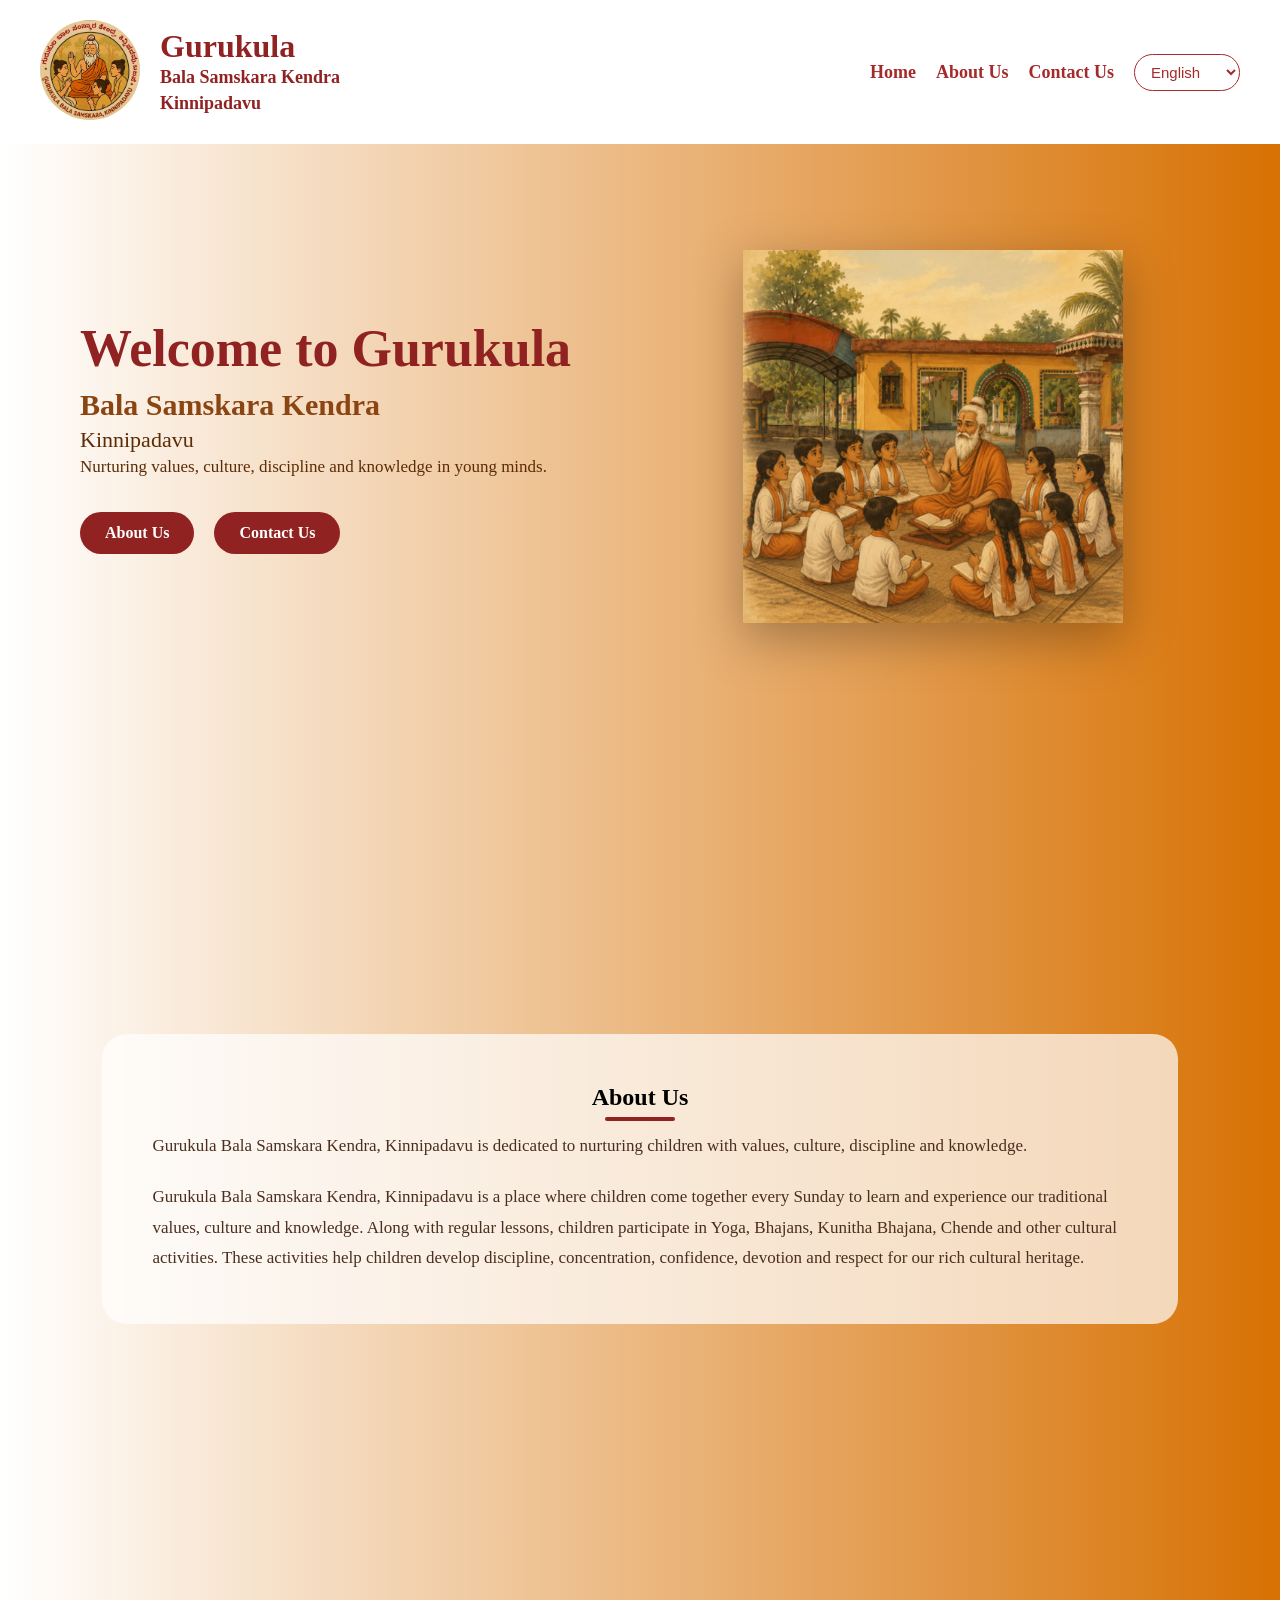
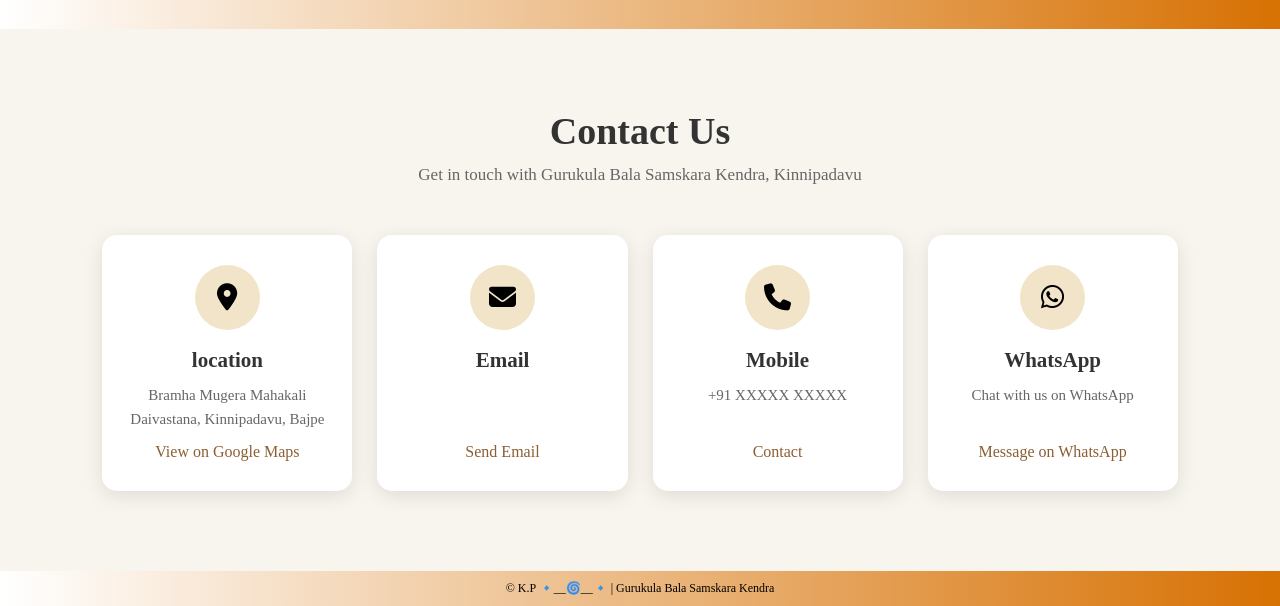
==== index.html @ be7a6937 "Footer and nav bar /mobile Responsive" ====
<!DOCTYPE html>
<html lang="en">
<head>
    <meta charset="UTF-8">
    <meta name="viewport" content="width=device-width, initial-scale=1.0">
    <title>Gurukula Kendra Kinnipadavu</title>
    <link rel="stylesheet"
    href="https://cdnjs.cloudflare.com/ajax/libs/font-awesome/6.5.2/css/all.min.css">
    <link rel="stylesheet" href="style.css">
    <link rel="stylesheet" href="https://unpkg.com/aos@2.3.1/dist/aos.css">
</head>
<body>
    <nav>
       <div class="nav-container">
          <div class="logo">
            <img src="guru.jpeg" alt="" data-aos="zoom-in-right" data-aos-duration="2500">
          </div>

          <div class="title">
            <h1 data-key="title" data-aos="fade-up" data-aos-duration="1000" data-aos-delay="100">Gurukula</h1>
            <h3 data-key="subtitle" data-aos="fade-up" data-aos-duration="1000" data-aos-delay="200">Bala Samskara Kendra <br> Kinnipadavu</h3>
          </div>
          

          <div class="links">
            <div class="link" data-aos="fade-up" data-aos-duration="1000" data-aos-delay="100"><a href="#home" data-key="home">Home</a></div>
            <div class="link" data-aos="fade-up" data-aos-duration="1000" data-aos-delay="200"><a href="#about" data-key="about">About Us</a></div>
            <div class="link" data-aos="fade-up" data-aos-duration="1000" data-aos-delay="300"><a href="#contact" data-key="contact">Contact Us</a></div>
          </div>

          <div class="langauge">
            <select id="langselect">
                <option value="en">English</option>
                <option value="kn">ಕನ್ನಡ</option>

            </select>
          </div>
       </div>
    </nav>

    <section id="home" >
        <div class="home-content" class="home-content" data-aos="fade-right" data-aos-duration="1200">
            <h1 data-key="welcome">Welcome to Gurukula</h1>
            <h2 data-key="bala">Bala Samskara Kendra</h2>
            <p data-key="location">
                Kinnipadavu
            </p>

            <p class="description" data-key="description">
                Nurturing values, culture, discipline and knowledge
                in young minds.
            </p>

            <div class="home-buttons">
                <a href="#about" data-key="aboutbtn" >About Us</a>
                <a href="#contact" data-key="contactbtn">Contact Us</a>
            </div>
        </div>


        <div class="image">
            <img src="gurukul.png" alt="">
        </div>
    </section>

    <section id="about">

        <div class="about-container">
            <div class="about-content">

                   <h2 data-key="aboutus" data-aos="fade-up" data-aos-duration="1000" data-aos-delay="300" >About Us</h2>
<p data-key="aboutdesc" data-aos="fade-right" data-aos-duration="1200">

                <p data-key="aboutdesc2" data-aos="fade-right" data-aos-duration="1300"></p> </div>
           
        </div>
    </section>


    <section id="contact" >
        <div class="contact-container">

            <div class="contact-heading">
                <h2 data-key="cont2"  data-aos="fade-right" data-aos-duration="1200">Contact Us</h2>
              <p data-key="touch" data-aos="zoom-in-right" data-aos-duration="2500">Get in touch with Gurukula Bala Samskara Kendra, Kinnipadavu.</p>
            </div>

         <div class="contact-cards">

            <div class="contact-card"  data-aos="fade-left" data-aos-duration="1000" data-aos-delay="100">
                <div class="contact-icon" >
                    <i class="fas fa-location-dot"></i>
                </div>

                <h3 data-key="loc">location</h3>
                <p data-key="locdetail">Bramha Mugera Mahakali Daivastana, Kinnipadavu, Bajpe</p>
                <a href="https://maps.app.goo.gl/C1Uyf8kg54265EV17"
                   target="_blank" data-key="linkname1">
                    View on Google Maps
                </a>
            </div>


            <div class="contact-card" data-aos="fade-left" data-aos-duration="1000" data-aos-delay="200">
                <div class="contact-icon">
                     <i class="fas fa-envelope"></i>
                </div>
                <h3 data-key="ema">Email</h3>
                <p> </p>
                <a href="mailto:your-email@gmail.com" data-key="linkname2">
                    Send Email
                </a>
            </div>

            <div class="contact-card" data-aos="fade-left" data-aos-duration="1000" data-aos-delay="300">
            <div class="contact-icon">
                    <i class="fas fa-phone"></i>
                </div>
                <h3 data-key="phone">Mobile</h3>
                <p>+91 XXXXX XXXXX</p>
                <a href="tel:+91XXXXXXXXXX" data-key="cont3">
                    Contact
                </a>
            </div>


            <div class="contact-card" data-aos="fade-left" data-aos-duration="1000" data-aos-delay="400">
                <div class="contact-icon">
                    <i class="fab fa-whatsapp"></i>
                </div>
                <h3 data-key="whats">WhatsApp</h3>
                <p data-key="whatdesc">Chat with us on WhatsApp</p>
                <a href="https://wa.me/91XXXXXXXXXX" target="_blank" data-key="msgwa">
                    Message on WhatsApp
                </a>
            </div>
        </div>

    </section>

    <footer> &copy; K.P 🔹__🌀__🔹 | Gurukula Bala Samskara Kendra</footer>

<script src="https://unpkg.com/aos@2.3.1/dist/aos.js"></script>

<script>
    AOS.init();


    const translations={
        en: {
            title: "Gurukula",

            subtitle: `Bala Samskara Kendra <br> Kinnipadavu`,

            home: "Home",

            about: "About Us",
             
            contact: "Contact Us",

            welcome: "Welcome to Gurukula",

           bala: "Bala Samskara Kendra",

           location: "Kinnipadavu",

           description:
              "Nurturing values, culture, discipline and knowledge in young minds.",

           aboutbtn: "About Us",

           contactbtn: "Contact Us",

           aboutus: "About Us",

           aboutdesc: `Gurukula Bala Samskara Kendra, Kinnipadavu is dedicated to nurturing children with values, culture, discipline and knowledge.`,

           aboutdesc2: `Gurukula Bala Samskara Kendra, Kinnipadavu is a place where children come together every Sunday to learn and experience our traditional values, culture and knowledge. Along with regular lessons, children participate in Yoga, Bhajans, Kunitha Bhajana, Chende and other cultural activities. These activities help children develop discipline, concentration, confidence, devotion and respect for our rich cultural heritage.`,

           cont2:"Contact Us ",

           touch:`Get in touch with Gurukula Bala Samskara Kendra, Kinnipadavu`,

           location:"Kinnipadavu",

           locdetail:`Bramha Mugera Mahakali Daivastana, Kinnipadavu, Bajpe`,

           linkname1:"View on Google Maps",

           ema:"Email",

           linkname2:" Send Email",

           phone:"Mobile",


           cont3: "Contact",


           whats:"WhatsApp",

           whatdesc:"Chat with us on WhatsApp",

           msgwa:" Message on WhatsApp"

    },

    kn:{

        title: "ಗುರುಕುಲ",

        subtitle: `ಬಾಲ ಸಂಸ್ಕಾರ ಕೇಂದ್ರ <br> ಕಿನ್ನಿಪದವು ಬಜ್ಪೆ`,

        home: "ಮುಖಪುಟ",

        about: "ನಮ್ಮ ಬಗ್ಗೆ",

        contact: "ಸಂಪರ್ಕಿಸಿ ",

        welcome: "ಗುರುಕುಲಕ್ಕೆ ಸ್ವಾಗತ",

        bala: "ಬಾಲ ಸಂಸ್ಕಾರ ಕೇಂದ್ರ",

        location: "ಕಿನ್ನಿಪದವು, ಬಜ್ಪೆ ",

        description:
            "ಮಕ್ಕಳಲ್ಲಿ ಮೌಲ್ಯಗಳು, ಸಂಸ್ಕೃತಿ, ಶಿಸ್ತು ಮತ್ತು ಜ್ಞಾನವನ್ನು ಬೆಳೆಸುವ.",

        aboutbtn: "ನಮ್ಮ ಬಗ್ಗೆ",

        contactbtn: "ಸಂಪರ್ಕ",

        aboutus:"ನಮ್ಮ ಬಗ್ಗೆ",

        aboutdesc:`ಗುರುಕುಲ ಬಾಲ ಸಂಸ್ಕಾರ ಕೇಂದ್ರ, ಕಿನ್ನಿಪದವು ಮಕ್ಕಳಲ್ಲಿ ಮೌಲ್ಯಗಳು, ಸಂಸ್ಕೃತಿ, ಶಿಸ್ತು ಮತ್ತು ಜ್ಞಾನವನ್ನು ಬೆಳೆಸಲು ಸಮರ್ಪಿತವಾಗಿದೆ.`,
       
        aboutdesc2: `ಗುರುಕುಲ ಬಾಲ ಸಂಸ್ಕಾರ ಕೇಂದ್ರ, ಕಿನ್ನಿಪದವು ಇಲ್ಲಿ ಮಕ್ಕಳಿಗೆ ಪ್ರತಿ ಭಾನುವಾರ ನಮ್ಮ ಸಾಂಪ್ರದಾಯಿಕ ಮೌಲ್ಯಗಳು, ಸಂಸ್ಕೃತಿ ಮತ್ತು ಜ್ಞಾನವನ್ನು ಕಲಿಸಲಾಗುತ್ತದೆ. ಧಾರ್ಮಿಕ ಪಾಠಗಳ ಜೊತೆಗೆ, ಮಕ್ಕಳು ಯೋಗ, ಭಜನೆ, ಕುಣಿತ ಭಜನೆ, ಚೆಂಡೆ ಹಾಗೂ ಇತರ ಸಾಂಸ್ಕೃತಿಕ ಚಟುವಟಿಕೆಗಳಲ್ಲಿ ಭಾಗವಹಿಸುತ್ತಾರೆ. ಈ ಚಟುವಟಿಕೆಗಳು ಮಕ್ಕಳಲ್ಲಿ ಶಿಸ್ತು, ಏಕಾಗ್ರತೆ, ಆತ್ಮವಿಶ್ವಾಸ, ಭಕ್ತಿ ಮತ್ತು ನಮ್ಮ ಶ್ರೀಮಂತ ಹಿಂದು ಸಂಸ್ಕಾರದ ಬಗ್ಗೆ ಗೌರವವನ್ನು ಬೆಳೆಸಲು ಸಹಾಯ ಮಾಡುತ್ತವೆ.`,
        
        cont2:" ನಮ್ಮನ್ನು ಸಂಪರ್ಕಿಸಿ",

        touch:`ಗುರುಕುಲ ಬಾಲ ಸಂಸ್ಕಾರ ಕೇಂದ್ರ, ಕಿನ್ನಿಪದವಿನ ಸಂಪರ್ಕದಲ್ಲಿರಿ.`,

        loc:"ವಿಳಾಸ",

        locdetail: `ಬ್ರಹ್ಮ ಮುಗೇರ ಮಹಾಕಾಳಿ ದೈವಸ್ಥಾನ, ಕಿನ್ನಿಪದವು, ಬಜ್ಪೆ 574142`,

        linkname1: "ಗೂಗಲ್ ಮ್ಯಾಪ್‌‍ನಲ್ಲಿ ವೀಕ್ಷಿಸಿ",


        ema:"ಮಿಂಚಂಚೆ ",

        linkname2:"ಮಿಂಚಂಚೆ ಕಳಿಸಿ ",

        phone:"ಮೊಬೈಲ್ ",


        cont3: "ಸಂಪರ್ಕಿಸಿ ",


        whats:"ವಾಟ್ಸಾಪ್",

        whatdesc:`ವಾಟ್ಸಾಪ್‌ನಲ್ಲಿ ನಮ್ಮೊಂದಿಗೆ ಚಾಟ್ ಮಾಡಿ`,

        msgwa:`ವಾಟ್ಸಾಪ್‌ನಲ್ಲಿ ಸಂದೇಶ ಕಳುಹಿಸಿ`


    }
   
   };  

   const langselect = document.getElementById("langselect");

function changeLanguage(langauge){
    document.querySelectorAll("[data-key]").forEach(function(element){
        const key= element.getAttribute("data-key");


        if (translations[langauge][key]){
            element.innerHTML=translations[langauge][key];
        }
    });

    localStorage.setItem("selectedLangauge",langauge);
}

langselect.addEventListener("change",function(){
    changeLanguage(this.value);
});

const savedLanguage=localStorage.getItem("selectedLangauge");


if (savedLanguage){
    langselect.value=savedLanguage;
    changeLanguage(savedLanguage);

} else{
    langselect.value="en";
    changeLanguage("en");
}

</script>
</body>
</html>
---- style.css ----
*{
    margin: 0;
    padding: 0;
    box-sizing: border-box;
}

nav{
    background:white;
    padding: 20px 40px;
}

body{
    width: 100%;
    min-height: 100vh;
    overflow-x: hidden;
    overflow-y: auto;
    background: linear-gradient(to right, rgb(255,255,255), rgb(215, 113, 3));
}

.nav-container{
    display: flex;
    align-items: center;
}

.logo img{
    width: 100px;
    height: 100px;
    border-radius: 50%;
    object-fit: cover;
}

.title{
    margin-left: 20px;
}

.title h1{
    font-size: 32px;
    color: rgb(145, 34, 34);
}
.title h3{
    font-size: 18px;
    line-height: 1.4;
    color: rgb(145, 34, 34);
}
.links {
    margin-left: auto;
    font-size: 18px;
    font-weight: 600;
    cursor: pointer;
    display: flex;
    gap: 20px;

}

.links .link a{
    text-decoration: none;
    color: brown;
}

#home {
    min-height: 65vh;
    display: flex;
    align-items: center;
    justify-content: space-between;
    padding: 40px 80px;
    gap: 50px;
}
.home-content{
    flex: 1;
    max-width: 600px;
}

.home-content h1{
    font-size: 52px;
    color: rgb(145,34,34);
    margin-bottom: 10px;
}

.home-content h2{
    font-size: 30px;
    color: #8b4513;
    margin-bottom: 5px;
}

.home-content .description{
    font-size: 17px;
    line-height: 1.7;
}

.home-content p{
    font-size: 22px;
    color:#5c2c06;
}
.image{
    flex:1;
    display: flex;
    justify-content: center;
    align-items: center;
}

.image img {
    width: 380px;
    height: 380px;
    object-fit: contain;
    filter: drop-shadow(0 15px 25px rgba(0, 0, 0, 0.3));
}

.home-buttons{
    display: flex;
    gap: 20px;
    margin-top: 30px;
}

.home-buttons a{
    text-decoration: none;
    padding: 12px 25px;
    border-radius: 25px;
    background-color: rgb(145,34,34);
    color: white;
    font-weight: 600;
    transition: 0.3s;
}

.home-buttons a:hover{
    transform: translateY(-3px);
    background: #8b4513;
}

.langauge{
    margin-left: 20px;
}

.langauge select{
    padding: 8px 12px;
    border: 1px solid brown;
    border-radius: 20px;
    background: white;
    color: brown;
    font-size: 15px;
    font-weight: 500;
    cursor: pointer;
    outline: none;
}

.langauge select:hover{
    border-color: rgb(145,34,34);
}

#about{
    min-height: 100vh;
    padding: 80px 8%;
    display: flex;
    align-items: center;
}


.about-container{
    width: 100%;
    max-width: 1200px;
    margin: auto;
    display: flex;
    align-items: center;
    justify-content: space-between;
    gap: 70px;
    background: rgba(255,255,255,0.7);
    padding: 50px;
    border-radius: 25px;
    box-shadow: 0 10px 30px rgbs(0,0,0,0.12);
}


.about-content{
    flex:1;
}


.about-content h2 {
    position: relative;
    text-align: center;
}

.about-content h2::after {
    content: "";

    position: absolute;

    left: 50%;
    bottom: -10px;

    width: 70px;
    height: 4px;

    background: rgb(145, 34, 34);
    border-radius: 5px;

    transform: translateX(-50%);
}
.about-content p{
    font-size: 17px;
    line-height: 1.8;
    color: #4b2e1f;
    margin-top: 20px;
}

#contact{
    padding: 80px 8%;
    background: #f8f5ef;

}



.contact-heading{
    text-align: center;
    margin-bottom: 50px;
}

.contact-heading h2{
    font-size: 38px;
    margin-bottom: 12px;
    color: #333;

}

.contact-heading p{
    font-size: 17px;
    color: #666;
}

.contact-cards {
    display: grid;
    grid-template-columns: repeat(4, 1fr);
    gap: 25px;
    max-width: 1200px;
    margin: auto;
}

.contact-card {
    padding: 30px 20px;
    background: white;
    border-radius: 15px;
    text-align: center;
    box-shadow: 0 5px 20px rgba(0,0,0,0.1);
    transition: 0.3s ease;
}

.contact-card:hover{
    transform: translateY(-8px);
    box-shadow: 0 10px 25px rgba(0,0,0,0.15);

}

.contact-icon{
    width: 65px;
    height: 65px;
    margin: 0 auto 18px;
    border-radius: 50%;
    display: flex;
    justify-content: center;
    align-items: center;
    background-color: #f1e4c8;
    font-size: 27px;
}


.contact-card h3{
    font-size: 21px;
    margin-bottom: 10px;
    color: #333;
}

.contact-card p{
    font-size: 15px;
    color: #666;
    line-height: 1.6;
    min-height: 48px;
}

.contact-card a{
    text-decoration: none;
    display: inline-block;
    margin-top: 12px;
    color: #8b5e34;
    font-weight: 600px;
}

.contact-card a:hover{
    text-decoration: underline;
}

/* =========================
   MOBILE RESPONSIVE
   ========================= */

@media (max-width: 768px) {

    /* Navbar */
    nav {
        padding: 15px 20px;
    }

    .nav-container {
        flex-wrap: wrap;
        justify-content: center;
        gap: 15px;
    }

    .logo img {
        width: 70px;
        height: 70px;
    }

    .title {
        margin-left: 10px;
    }

    .title h1 {
        font-size: 25px;
    }

    .title h3 {
        font-size: 14px;
    }

    /* Navigation links */
    .links {
        order: 3;
        width: 100%;
        justify-content: center;
        margin-left: 0;
        gap: 15px;
        font-size: 15px;
    }

    /* Language */
    .langauge {
        margin-left: 0;
    }

    .langauge select {
        padding: 6px 10px;
        font-size: 13px;
    }


    /* =========================
       HOME
       ========================= */

    #home {
        min-height: auto;
        flex-direction: column;
        padding: 50px 20px;
        gap: 30px;
        text-align: center;
    }

    .home-content {
        max-width: 100%;
    }

    .home-content h1 {
        font-size: 38px;
        line-height: 1.2;
    }

    .home-content h2 {
        font-size: 24px;
    }

    .home-content p {
        font-size: 18px;
    }

    .home-content .description {
        font-size: 16px;
        line-height: 1.6;
    }

    /* Home buttons */
    .home-buttons {
        justify-content: center;
        flex-wrap: wrap;
        gap: 12px;
        margin-top: 25px;
    }

    .home-buttons a {
        padding: 10px 20px;
        font-size: 14px;
    }

    /* Home image */
    .image {
        width: 100%;
    }

    .image img {
        width: 280px;
        height: 280px;
    }


    /* =========================
       ABOUT
       ========================= */

    #about {
        min-height: auto;
        padding: 50px 20px;
    }

    .about-container {
        padding: 30px 20px;
        gap: 20px;
        border-radius: 18px;
    }

    .about-content h2 {
        font-size: 30px;
    }

    .about-content p {
        font-size: 16px;
        line-height: 1.7;
        text-align: justify;
        margin-top: 20px;
    }


    /* =========================
       CONTACT
       ========================= */

    #contact {
        padding: 50px 20px;
    }

    .contact-heading {
        margin-bottom: 35px;
    }

    .contact-heading h2 {
        font-size: 30px;
    }

    .contact-heading p {
        font-size: 15px;
        line-height: 1.6;
    }

    .contact-cards {
        grid-template-columns: 1fr;
        gap: 20px;
        font-size: 8px;
     
    }

    .contact-card {
        padding: 25px 18px;
      
    }

}

@media (max-width: 400px) {

    nav {
        padding: 12px 10px;
    }

    .logo img {
        width: 60px;
        height: 60px;
    }

    .title h1 {
        font-size: 22px;
    }

    .title h3 {
        font-size: 12px;
    }

    .links {
        gap: 10px;
        font-size: 13px;
    }

    .home-content h1 {
        font-size: 32px;
    }

    .home-content h2 {
        font-size: 21px;
    }

    .home-content p {
        font-size: 16px;
    }

    .image img {
        width: 230px;
        height: 230px;
    }

    .home-buttons a {
        padding: 9px 16px;
    }

    .about-container {
        padding: 25px 15px;
    }

    .about-content h2 {
        font-size: 27px;
    }

    .about-content p {
        font-size: 15px;
    }

    .contact-heading h2 {
        font-size: 27px;
    }

}

footer{
    font-size: 12px;
    padding: 10px;
    text-align: center;
    font-weight: 100;
}
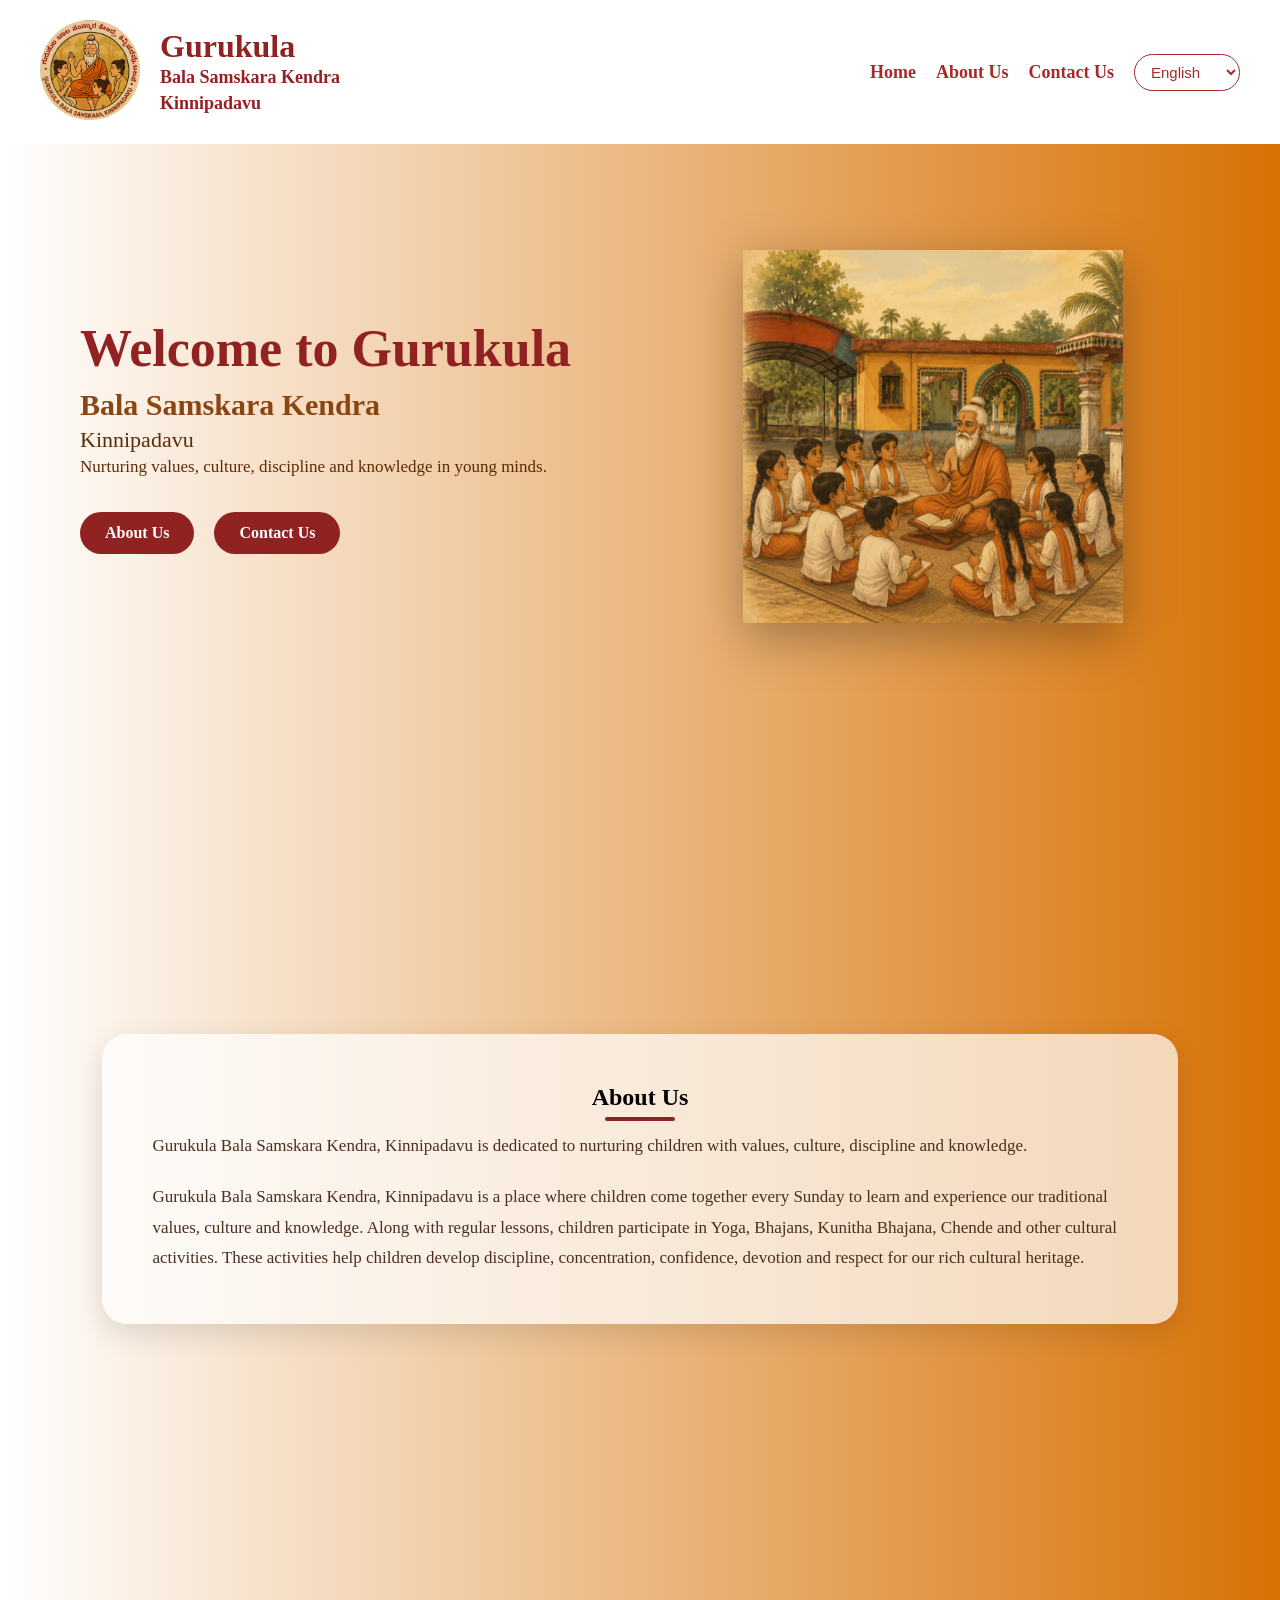
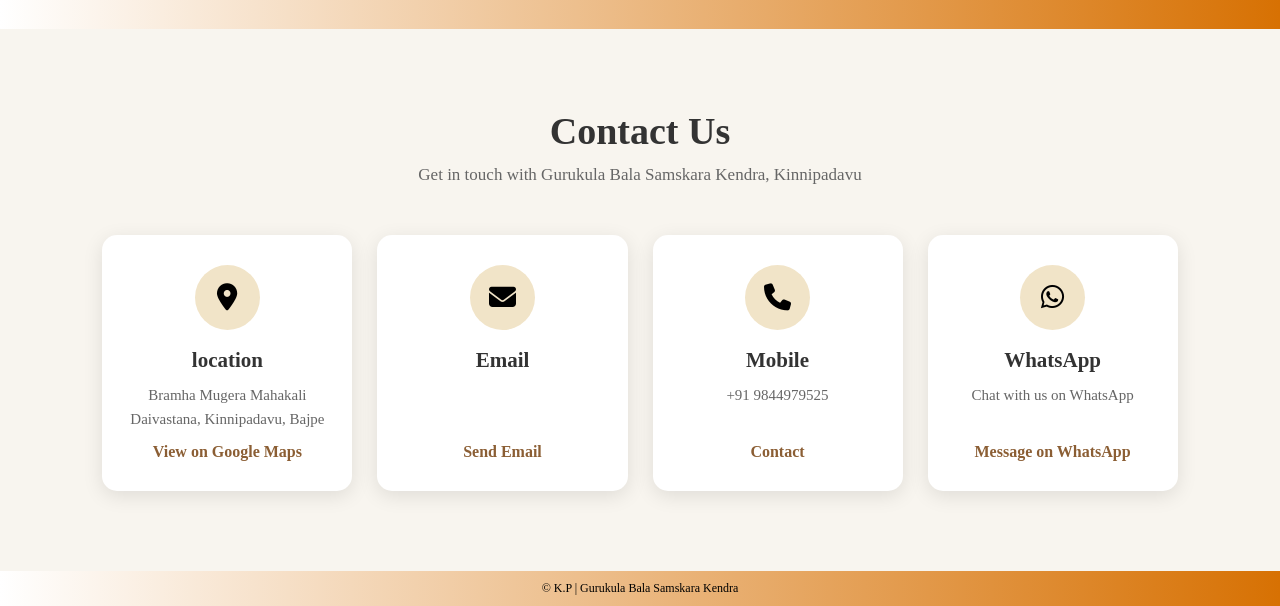
==== commit 6e6b2c6d: "fixed for responsive" ====
--- a/index.html
+++ b/index.html
@@ -39,7 +39,7 @@
     </nav>
 
     <section id="home" >
-        <div class="home-content" class="home-content" data-aos="fade-right" data-aos-duration="1200">
+        <div  class="home-content" data-aos="fade-right" data-aos-duration="1200">
             <h1 data-key="welcome">Welcome to Gurukula</h1>
             <h2 data-key="bala">Bala Samskara Kendra</h2>
             <p data-key="location">
@@ -117,8 +117,8 @@
                     <i class="fas fa-phone"></i>
                 </div>
                 <h3 data-key="phone">Mobile</h3>
-                <p>+91 XXXXX XXXXX</p>
-                <a href="tel:+91XXXXXXXXXX" data-key="cont3">
+                <p>+91 9844979525</p>
+                <a href="tel:+919844979525" data-key="cont3">
                     Contact
                 </a>
             </div>
@@ -130,7 +130,7 @@
                 </div>
                 <h3 data-key="whats">WhatsApp</h3>
                 <p data-key="whatdesc">Chat with us on WhatsApp</p>
-                <a href="https://wa.me/91XXXXXXXXXX" target="_blank" data-key="msgwa">
+                <a href="https://wa.me/919187514767" target="_blank" data-key="msgwa">
                     Message on WhatsApp
                 </a>
             </div>
@@ -138,7 +138,7 @@
 
     </section>
 
-    <footer> &copy; K.P 🔹__🌀__🔹 | Gurukula Bala Samskara Kendra</footer>
+    <footer> &copy; K.P | Gurukula Bala Samskara Kendra</footer>
 
 <script src="https://unpkg.com/aos@2.3.1/dist/aos.js"></script>
 
--- a/style.css
+++ b/style.css
@@ -1,47 +1,77 @@
-*{
+* {
     margin: 0;
     padding: 0;
     box-sizing: border-box;
 }
 
-nav{
-    background:white;
-    padding: 20px 40px;
-}
-
-body{
-    width: 100%;
+html {
+    width: 100%;
+    max-width: 100%;
+    overflow-x: hidden;
+    scroll-behavior: smooth;
+}
+
+body {
+    width: 100%;
+    max-width: 100%;
     min-height: 100vh;
     overflow-x: hidden;
     overflow-y: auto;
-    background: linear-gradient(to right, rgb(255,255,255), rgb(215, 113, 3));
-}
-
-.nav-container{
+    background: linear-gradient(
+        to right,
+        rgb(255, 255, 255),
+        rgb(215, 113, 3)
+    );
+}
+
+
+/* =========================
+   NAVBAR
+   ========================= */
+
+nav {
+    width: 100%;
+    max-width: 100%;
+    background: white;
+    padding: 20px 40px;
+    overflow: hidden;
+}
+
+.nav-container {
+    width: 100%;
+    max-width: 100%;
     display: flex;
     align-items: center;
-}
-
-.logo img{
+    min-width: 0;
+}
+
+.logo {
+    flex-shrink: 0;
+}
+
+.logo img {
     width: 100px;
     height: 100px;
     border-radius: 50%;
     object-fit: cover;
 }
 
-.title{
+.title {
     margin-left: 20px;
-}
-
-.title h1{
+    min-width: 0;
+}
+
+.title h1 {
     font-size: 32px;
     color: rgb(145, 34, 34);
 }
-.title h3{
+
+.title h3 {
     font-size: 18px;
     line-height: 1.4;
     color: rgb(145, 34, 34);
 }
+
 .links {
     margin-left: auto;
     font-size: 18px;
@@ -49,88 +79,20 @@
     cursor: pointer;
     display: flex;
     gap: 20px;
-
-}
-
-.links .link a{
+    flex-shrink: 0;
+}
+
+.links .link a {
     text-decoration: none;
     color: brown;
 }
 
-#home {
-    min-height: 65vh;
-    display: flex;
-    align-items: center;
-    justify-content: space-between;
-    padding: 40px 80px;
-    gap: 50px;
-}
-.home-content{
-    flex: 1;
-    max-width: 600px;
-}
-
-.home-content h1{
-    font-size: 52px;
-    color: rgb(145,34,34);
-    margin-bottom: 10px;
-}
-
-.home-content h2{
-    font-size: 30px;
-    color: #8b4513;
-    margin-bottom: 5px;
-}
-
-.home-content .description{
-    font-size: 17px;
-    line-height: 1.7;
-}
-
-.home-content p{
-    font-size: 22px;
-    color:#5c2c06;
-}
-.image{
-    flex:1;
-    display: flex;
-    justify-content: center;
-    align-items: center;
-}
-
-.image img {
-    width: 380px;
-    height: 380px;
-    object-fit: contain;
-    filter: drop-shadow(0 15px 25px rgba(0, 0, 0, 0.3));
-}
-
-.home-buttons{
-    display: flex;
-    gap: 20px;
-    margin-top: 30px;
-}
-
-.home-buttons a{
-    text-decoration: none;
-    padding: 12px 25px;
-    border-radius: 25px;
-    background-color: rgb(145,34,34);
-    color: white;
-    font-weight: 600;
-    transition: 0.3s;
-}
-
-.home-buttons a:hover{
-    transform: translateY(-3px);
-    background: #8b4513;
-}
-
-.langauge{
+.langauge {
     margin-left: 20px;
-}
-
-.langauge select{
+    flex-shrink: 0;
+}
+
+.langauge select {
     padding: 8px 12px;
     border: 1px solid brown;
     border-radius: 20px;
@@ -142,19 +104,106 @@
     outline: none;
 }
 
-.langauge select:hover{
-    border-color: rgb(145,34,34);
-}
-
-#about{
+.langauge select:hover {
+    border-color: rgb(145, 34, 34);
+}
+
+
+/* =========================
+   HOME
+   ========================= */
+
+#home {
+    width: 100%;
+    max-width: 100%;
+    min-height: 65vh;
+    display: flex;
+    align-items: center;
+    justify-content: space-between;
+    padding: 40px 80px;
+    gap: 50px;
+}
+
+.home-content {
+    flex: 1;
+    max-width: 600px;
+    min-width: 0;
+}
+
+.home-content h1 {
+    font-size: 52px;
+    color: rgb(145, 34, 34);
+    margin-bottom: 10px;
+}
+
+.home-content h2 {
+    font-size: 30px;
+    color: #8b4513;
+    margin-bottom: 5px;
+}
+
+.home-content .description {
+    font-size: 17px;
+    line-height: 1.7;
+}
+
+.home-content p {
+    font-size: 22px;
+    color: #5c2c06;
+}
+
+.image {
+    flex: 1;
+    display: flex;
+    justify-content: center;
+    align-items: center;
+    min-width: 0;
+}
+
+.image img {
+    width: 380px;
+    height: 380px;
+    max-width: 100%;
+    object-fit: contain;
+    filter: drop-shadow(0 15px 25px rgba(0, 0, 0, 0.3));
+}
+
+.home-buttons {
+    display: flex;
+    gap: 20px;
+    margin-top: 30px;
+}
+
+.home-buttons a {
+    text-decoration: none;
+    padding: 12px 25px;
+    border-radius: 25px;
+    background-color: rgb(145, 34, 34);
+    color: white;
+    font-weight: 600;
+    transition: 0.3s;
+}
+
+.home-buttons a:hover {
+    transform: translateY(-3px);
+    background: #8b4513;
+}
+
+
+/* =========================
+   ABOUT
+   ========================= */
+
+#about {
+    width: 100%;
+    max-width: 100%;
     min-height: 100vh;
     padding: 80px 8%;
     display: flex;
     align-items: center;
 }
 
-
-.about-container{
+.about-container {
     width: 100%;
     max-width: 1200px;
     margin: auto;
@@ -162,17 +211,16 @@
     align-items: center;
     justify-content: space-between;
     gap: 70px;
-    background: rgba(255,255,255,0.7);
+    background: rgba(255, 255, 255, 0.7);
     padding: 50px;
     border-radius: 25px;
-    box-shadow: 0 10px 30px rgbs(0,0,0,0.12);
-}
-
-
-.about-content{
-    flex:1;
-}
-
+    box-shadow: 0 10px 30px rgba(0, 0, 0, 0.12);
+}
+
+.about-content {
+    flex: 1;
+    min-width: 0;
+}
 
 .about-content h2 {
     position: relative;
@@ -195,34 +243,38 @@
 
     transform: translateX(-50%);
 }
-.about-content p{
+
+.about-content p {
     font-size: 17px;
     line-height: 1.8;
     color: #4b2e1f;
     margin-top: 20px;
 }
 
-#contact{
+
+/* =========================
+   CONTACT
+   ========================= */
+
+#contact {
+    width: 100%;
+    max-width: 100%;
     padding: 80px 8%;
     background: #f8f5ef;
-
-}
-
-
-
-.contact-heading{
+}
+
+.contact-heading {
     text-align: center;
     margin-bottom: 50px;
 }
 
-.contact-heading h2{
+.contact-heading h2 {
     font-size: 38px;
     margin-bottom: 12px;
     color: #333;
-
-}
-
-.contact-heading p{
+}
+
+.contact-heading p {
     font-size: 17px;
     color: #666;
 }
@@ -240,17 +292,17 @@
     background: white;
     border-radius: 15px;
     text-align: center;
-    box-shadow: 0 5px 20px rgba(0,0,0,0.1);
+    box-shadow: 0 5px 20px rgba(0, 0, 0, 0.1);
     transition: 0.3s ease;
-}
-
-.contact-card:hover{
+    min-width: 0;
+}
+
+.contact-card:hover {
     transform: translateY(-8px);
-    box-shadow: 0 10px 25px rgba(0,0,0,0.15);
-
-}
-
-.contact-icon{
+    box-shadow: 0 10px 25px rgba(0, 0, 0, 0.15);
+}
+
+.contact-icon {
     width: 65px;
     height: 65px;
     margin: 0 auto 18px;
@@ -262,31 +314,32 @@
     font-size: 27px;
 }
 
-
-.contact-card h3{
+.contact-card h3 {
     font-size: 21px;
     margin-bottom: 10px;
     color: #333;
 }
 
-.contact-card p{
+.contact-card p {
     font-size: 15px;
     color: #666;
     line-height: 1.6;
     min-height: 48px;
-}
-
-.contact-card a{
+    overflow-wrap: break-word;
+}
+
+.contact-card a {
     text-decoration: none;
     display: inline-block;
     margin-top: 12px;
     color: #8b5e34;
-    font-weight: 600px;
-}
-
-.contact-card a:hover{
+    font-weight: 600;
+}
+
+.contact-card a:hover {
     text-decoration: underline;
 }
+
 
 /* =========================
    MOBILE RESPONSIVE
@@ -294,15 +347,36 @@
 
 @media (max-width: 768px) {
 
-    /* Navbar */
+    html,
+    body {
+        width: 100%;
+        max-width: 100%;
+        overflow-x: hidden;
+    }
+
+
+    /* =========================
+       NAVBAR
+       ========================= */
+
     nav {
-        padding: 15px 20px;
+        width: 100%;
+        max-width: 100%;
+        padding: 15px 10px;
     }
 
     .nav-container {
+        width: 100%;
+        max-width: 100%;
+        display: flex;
         flex-wrap: wrap;
         justify-content: center;
         gap: 15px;
+        min-width: 0;
+    }
+
+    .logo {
+        flex-shrink: 0;
     }
 
     .logo img {
@@ -312,6 +386,9 @@
 
     .title {
         margin-left: 10px;
+        min-width: 0;
+        max-width: calc(100% - 90px);
+        flex: 1;
     }
 
     .title h1 {
@@ -320,21 +397,33 @@
 
     .title h3 {
         font-size: 14px;
-    }
+        line-height: 1.3;
+    }
+
 
     /* Navigation links */
+
     .links {
         order: 3;
         width: 100%;
+        max-width: 100%;
         justify-content: center;
         margin-left: 0;
         gap: 15px;
         font-size: 15px;
-    }
+        flex-wrap: wrap;
+    }
+
+    .links .link {
+        white-space: nowrap;
+    }
+
 
     /* Language */
+
     .langauge {
         margin-left: 0;
+        flex-shrink: 0;
     }
 
     .langauge select {
@@ -348,6 +437,8 @@
        ========================= */
 
     #home {
+        width: 100%;
+        max-width: 100%;
         min-height: auto;
         flex-direction: column;
         padding: 50px 20px;
@@ -356,20 +447,25 @@
     }
 
     .home-content {
-        max-width: 100%;
+        width: 100%;
+        max-width: 100%;
+        min-width: 0;
     }
 
     .home-content h1 {
         font-size: 38px;
         line-height: 1.2;
+        overflow-wrap: break-word;
     }
 
     .home-content h2 {
         font-size: 24px;
+        overflow-wrap: break-word;
     }
 
     .home-content p {
         font-size: 18px;
+        overflow-wrap: break-word;
     }
 
     .home-content .description {
@@ -377,8 +473,11 @@
         line-height: 1.6;
     }
 
+
     /* Home buttons */
+
     .home-buttons {
+        display: flex;
         justify-content: center;
         flex-wrap: wrap;
         gap: 12px;
@@ -390,14 +489,19 @@
         font-size: 14px;
     }
 
+
     /* Home image */
+
     .image {
         width: 100%;
+        max-width: 100%;
+        min-width: 0;
     }
 
     .image img {
         width: 280px;
         height: 280px;
+        max-width: 100%;
     }
 
 
@@ -406,14 +510,26 @@
        ========================= */
 
     #about {
+        width: 100%;
+        max-width: 100%;
         min-height: auto;
         padding: 50px 20px;
     }
 
     .about-container {
+        width: 100%;
+        max-width: 100%;
         padding: 30px 20px;
         gap: 20px;
         border-radius: 18px;
+        display: flex;
+        flex-direction: column;
+    }
+
+    .about-content {
+        width: 100%;
+        max-width: 100%;
+        min-width: 0;
     }
 
     .about-content h2 {
@@ -425,6 +541,7 @@
         line-height: 1.7;
         text-align: justify;
         margin-top: 20px;
+        overflow-wrap: break-word;
     }
 
 
@@ -433,6 +550,8 @@
        ========================= */
 
     #contact {
+        width: 100%;
+        max-width: 100%;
         padding: 50px 20px;
     }
 
@@ -447,25 +566,33 @@
     .contact-heading p {
         font-size: 15px;
         line-height: 1.6;
+        overflow-wrap: break-word;
     }
 
     .contact-cards {
+        width: 100%;
+        max-width: 100%;
         grid-template-columns: 1fr;
         gap: 20px;
         font-size: 8px;
-     
     }
 
     .contact-card {
+        width: 100%;
+        max-width: 100%;
         padding: 25px 18px;
-      
-    }
-
-}
+    }
+}
+
+
+/* =========================
+   SMALL MOBILE
+   ========================= */
 
 @media (max-width: 400px) {
 
     nav {
+        width: 100%;
         padding: 12px 10px;
     }
 
@@ -474,6 +601,11 @@
         height: 60px;
     }
 
+    .title {
+        margin-left: 8px;
+        max-width: calc(100% - 80px);
+    }
+
     .title h1 {
         font-size: 22px;
     }
@@ -509,6 +641,7 @@
     }
 
     .about-container {
+        width: 100%;
         padding: 25px 15px;
     }
 
@@ -523,10 +656,15 @@
     .contact-heading h2 {
         font-size: 27px;
     }
-
-}
-
-footer{
+}
+
+
+/* =========================
+   FOOTER
+   ========================= */
+
+footer {
+    width: 100%;
     font-size: 12px;
     padding: 10px;
     text-align: center;
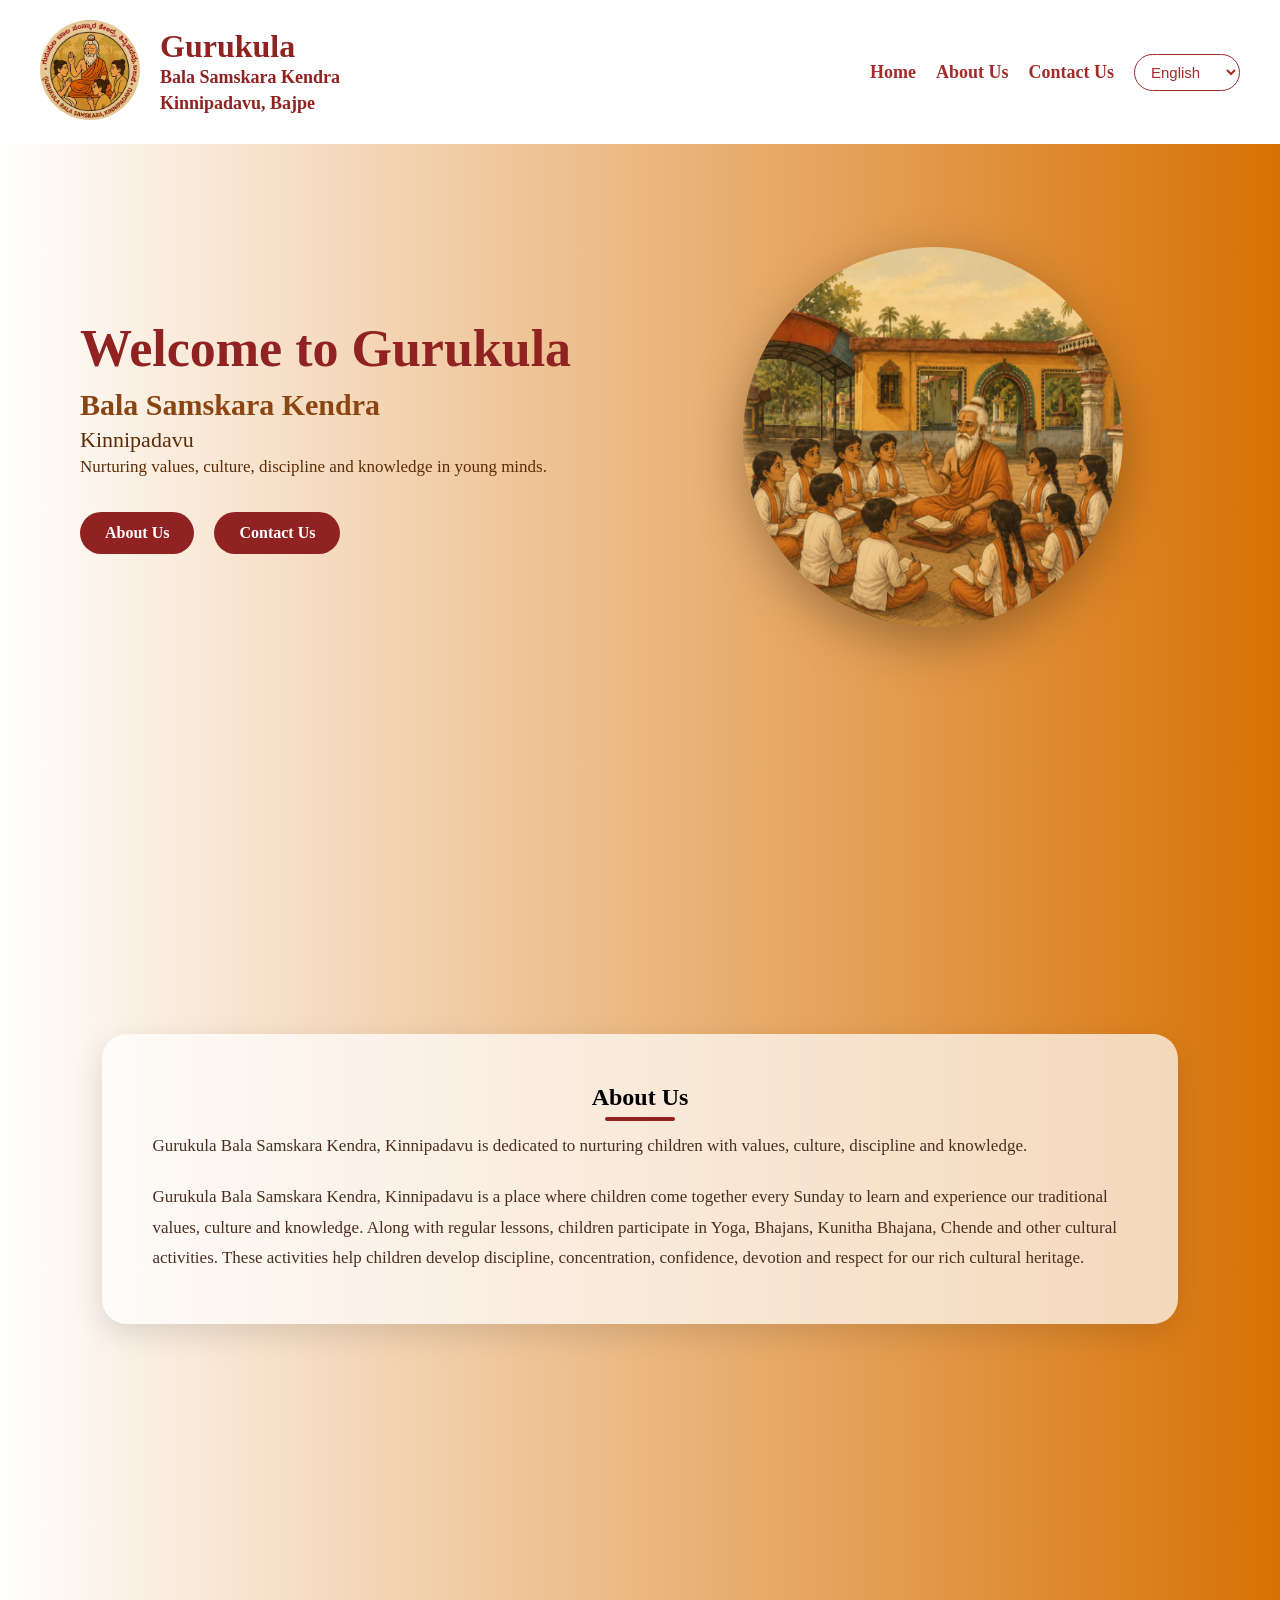
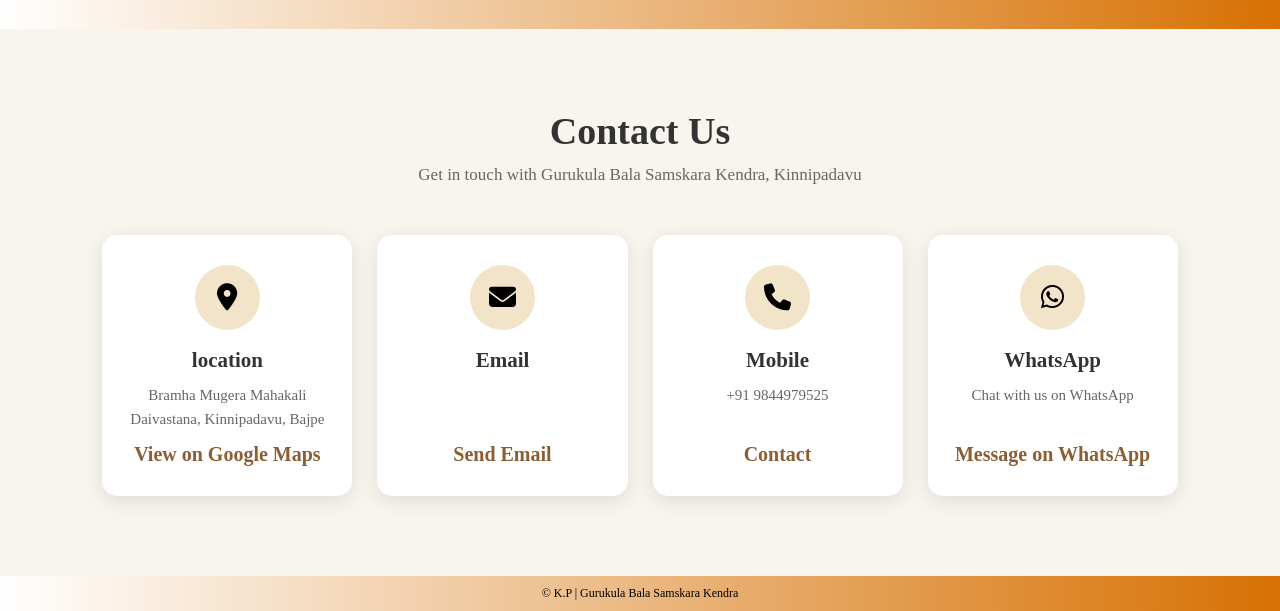
==== commit 404d1c14: "Fixed" ====
--- a/index.html
+++ b/index.html
@@ -150,7 +150,7 @@
         en: {
             title: "Gurukula",
 
-            subtitle: `Bala Samskara Kendra <br> Kinnipadavu`,
+            subtitle: `Bala Samskara Kendra <br> Kinnipadavu, Bajpe`,
 
             home: "Home",
 
@@ -162,7 +162,7 @@
 
            bala: "Bala Samskara Kendra",
 
-           location: "Kinnipadavu",
+           location: "Kinnipadavu, Bajpe",
 
            description:
               "Nurturing values, culture, discipline and knowledge in young minds.",
--- a/style.css
+++ b/style.css
@@ -25,9 +25,7 @@
 }
 
 
-/* =========================
-   NAVBAR
-   ========================= */
+
 
 nav {
     width: 100%;
@@ -85,6 +83,11 @@
 .links .link a {
     text-decoration: none;
     color: brown;
+}
+
+.links .link a:hover{
+   
+    color: black;
 }
 
 .langauge {
@@ -109,9 +112,7 @@
 }
 
 
-/* =========================
-   HOME
-   ========================= */
+
 
 #home {
     width: 100%;
@@ -164,8 +165,9 @@
     width: 380px;
     height: 380px;
     max-width: 100%;
-    object-fit: contain;
+    object-fit: cover;
     filter: drop-shadow(0 15px 25px rgba(0, 0, 0, 0.3));
+     border-radius: 50%;
 }
 
 .home-buttons {
@@ -190,9 +192,6 @@
 }
 
 
-/* =========================
-   ABOUT
-   ========================= */
 
 #about {
     width: 100%;
@@ -252,9 +251,7 @@
 }
 
 
-/* =========================
-   CONTACT
-   ========================= */
+
 
 #contact {
     width: 100%;
@@ -334,6 +331,7 @@
     margin-top: 12px;
     color: #8b5e34;
     font-weight: 600;
+    font-size: 20px;
 }
 
 .contact-card a:hover {
@@ -341,9 +339,6 @@
 }
 
 
-/* =========================
-   MOBILE RESPONSIVE
-   ========================= */
 
 @media (max-width: 768px) {
 
@@ -355,9 +350,7 @@
     }
 
 
-    /* =========================
-       NAVBAR
-       ========================= */
+   
 
     nav {
         width: 100%;
@@ -432,10 +425,7 @@
     }
 
 
-    /* =========================
-       HOME
-       ========================= */
-
+ 
     #home {
         width: 100%;
         max-width: 100%;
@@ -505,10 +495,6 @@
     }
 
 
-    /* =========================
-       ABOUT
-       ========================= */
-
     #about {
         width: 100%;
         max-width: 100%;
@@ -545,9 +531,7 @@
     }
 
 
-    /* =========================
-       CONTACT
-       ========================= */
+   
 
     #contact {
         width: 100%;
@@ -585,9 +569,6 @@
 }
 
 
-/* =========================
-   SMALL MOBILE
-   ========================= */
 
 @media (max-width: 400px) {
 
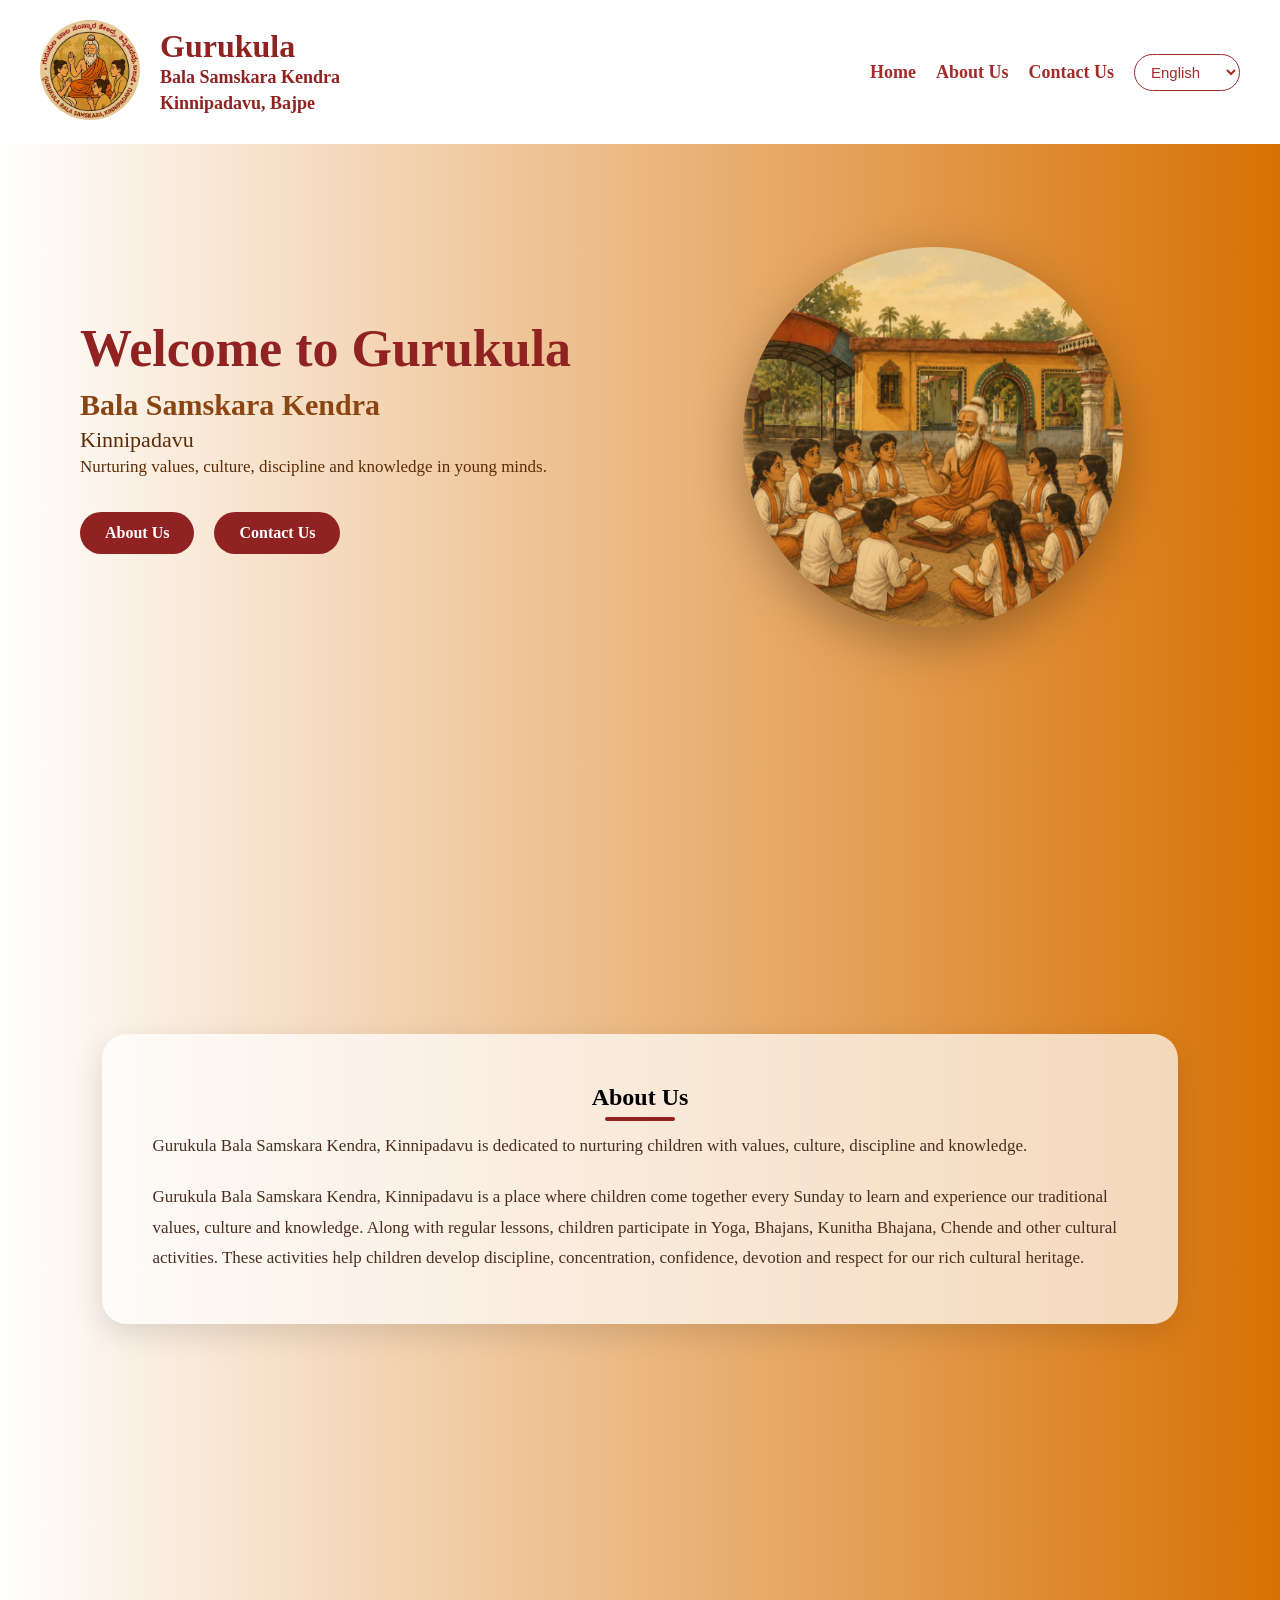
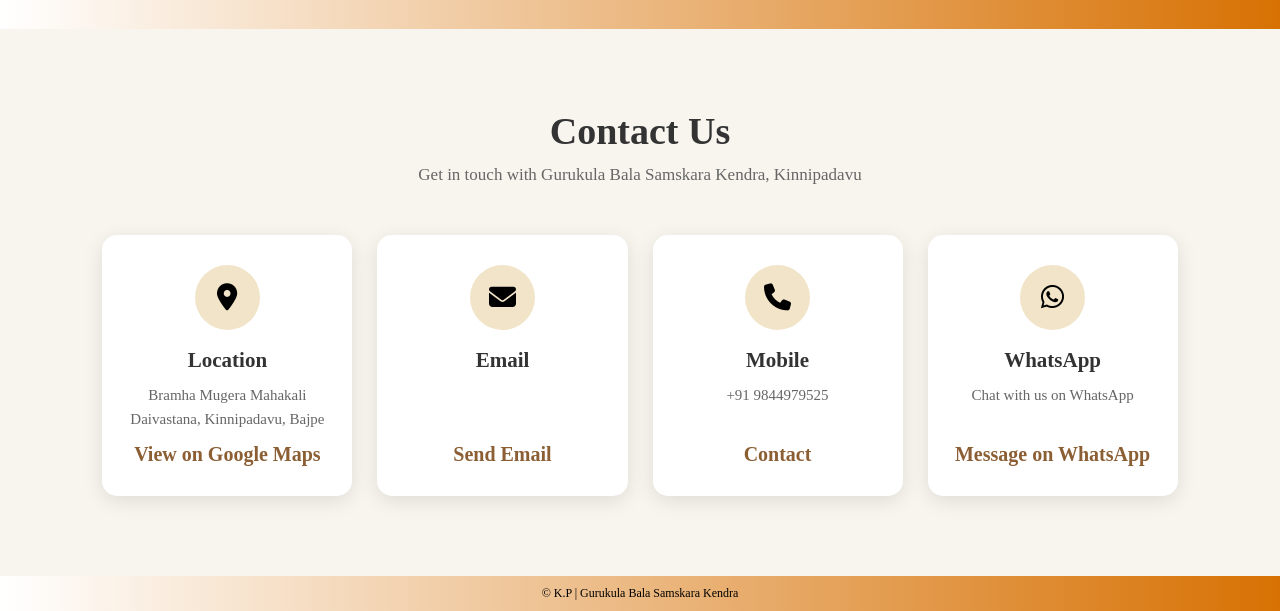
==== commit 15c21bb6: "Fixed" ====
--- a/index.html
+++ b/index.html
@@ -193,7 +193,7 @@
 
            phone:"Mobile",
 
-
+          loc:"Location",
            cont3: "Contact",
 
 
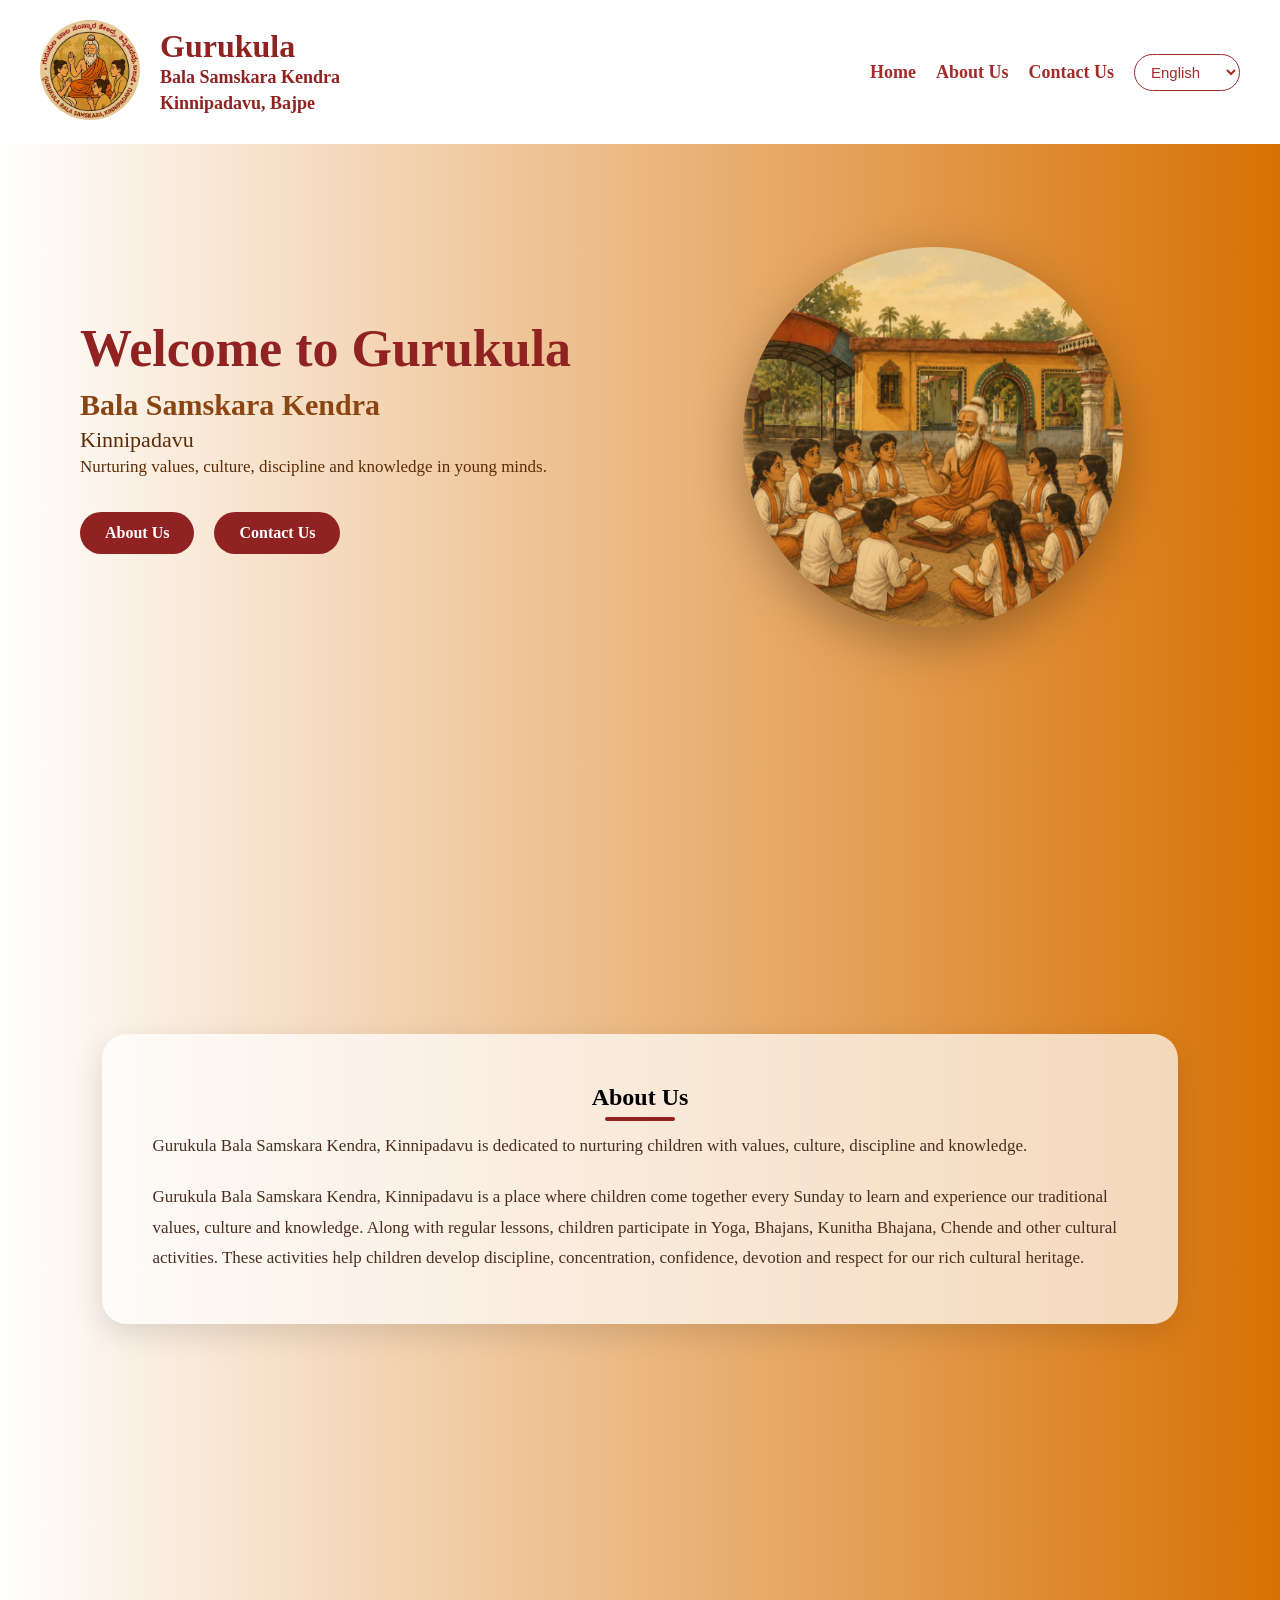
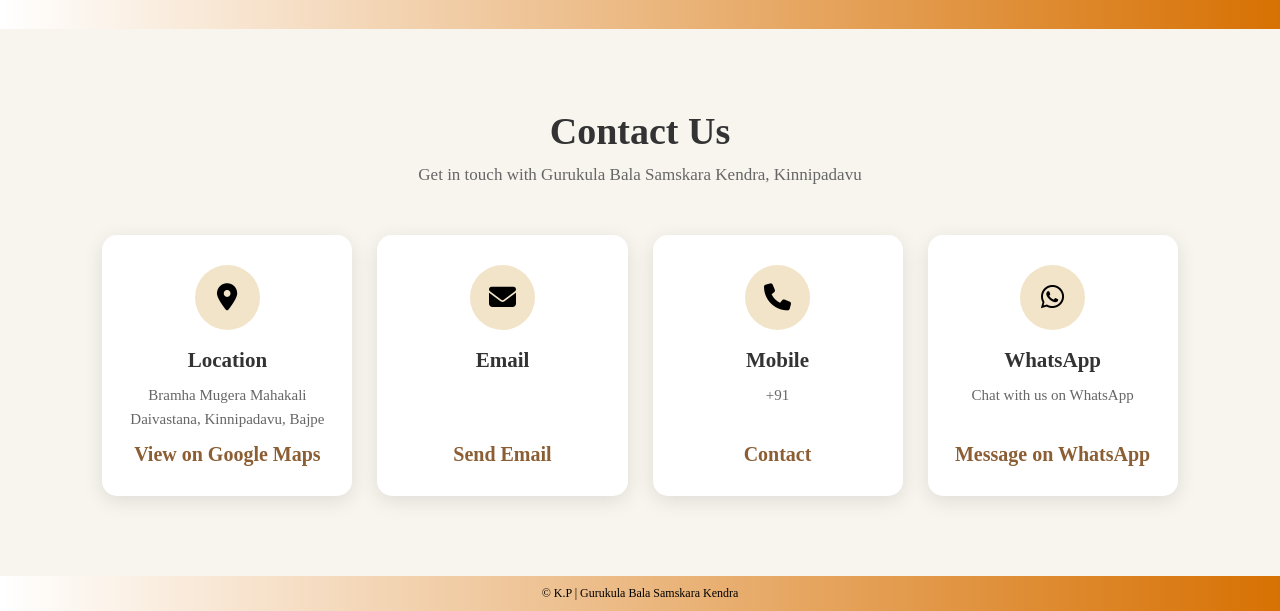
==== commit 54770867: "Fix" ====
--- a/index.html
+++ b/index.html
@@ -107,7 +107,7 @@
                 </div>
                 <h3 data-key="ema">Email</h3>
                 <p> </p>
-                <a href="mailto:your-email@gmail.com" data-key="linkname2">
+                <a href="mailto:" data-key="linkname2">
                     Send Email
                 </a>
             </div>
@@ -117,8 +117,8 @@
                     <i class="fas fa-phone"></i>
                 </div>
                 <h3 data-key="phone">Mobile</h3>
-                <p>+91 9844979525</p>
-                <a href="tel:+919844979525" data-key="cont3">
+                <p>+91 </p>
+                <a href="tel:+" data-key="cont3">
                     Contact
                 </a>
             </div>
@@ -130,7 +130,7 @@
                 </div>
                 <h3 data-key="whats">WhatsApp</h3>
                 <p data-key="whatdesc">Chat with us on WhatsApp</p>
-                <a href="https://wa.me/919187514767" target="_blank" data-key="msgwa">
+                <a href="https://wa.me/" target="_blank" data-key="msgwa">
                     Message on WhatsApp
                 </a>
             </div>
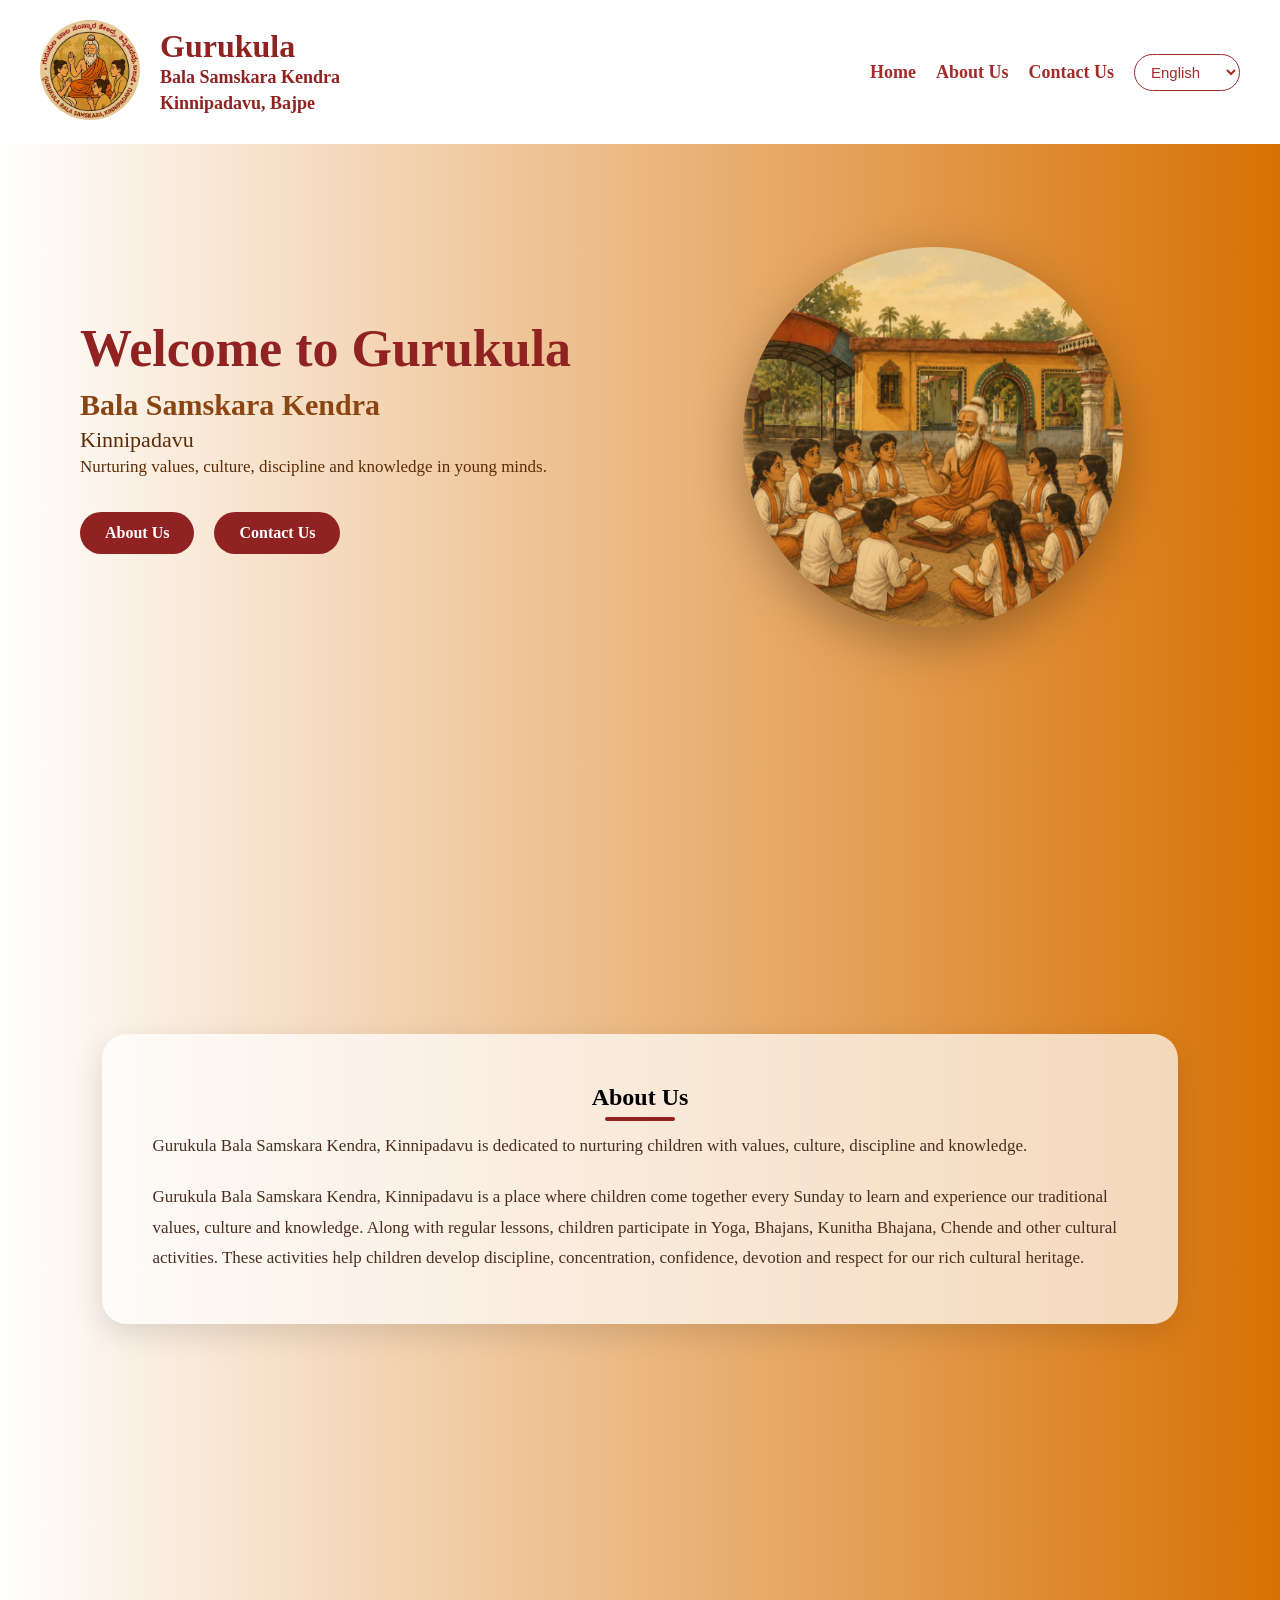
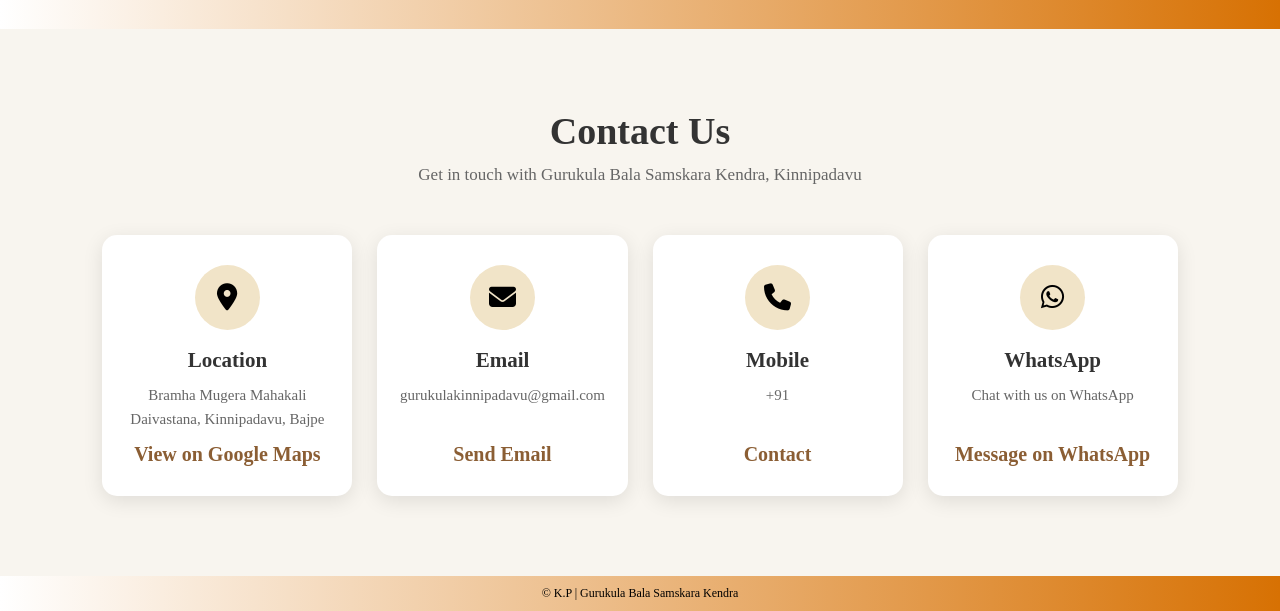
==== commit 0b678552: "adding meta tags to verify on google search console" ====
--- a/index.html
+++ b/index.html
@@ -3,11 +3,27 @@
 <head>
     <meta charset="UTF-8">
     <meta name="viewport" content="width=device-width, initial-scale=1.0">
-    <title>Gurukula Kendra Kinnipadavu</title>
+    <meta charset="UTF-8">
+    <meta name="viewport" content="width=device-width, initial-scale=1.0">
+    <title>Gurukula Bala Samskara Kendra | Kinnipadavu, Bajpe</title>
+
+    <meta name="description"
+          content="Gurukula Bala Samskara Kendra, Kinnipadavu, Bajpe. Learn about our activities including Yoga, Bhajans, Kunitha Bhajana and Chende.">
+    <meta name="robots" content="index, follow">
+
+    <meta property="og:title"
+          content="Gurukula Bala Samskara Kendra | Kinnipadavu">
+    <meta property="og:description"
+          content="Gurukula Bala Samskara Kendra at Kinnipadavu, Bajpe. Yoga, Bhajans, Kunitha Bhajana and Chende activities.">
+    <meta property="og:type" content="website">
+    <meta property="og:url"
+          content="https://gurukula-kinnipadavu.netlify.app/">
+    <link rel="stylesheet" href="style.css">
     <link rel="stylesheet"
     href="https://cdnjs.cloudflare.com/ajax/libs/font-awesome/6.5.2/css/all.min.css">
     <link rel="stylesheet" href="style.css">
     <link rel="stylesheet" href="https://unpkg.com/aos@2.3.1/dist/aos.css">
+    <meta name="google-site-verification" content="hOfaS6t735VxgB-DnT6zI3FLH3wWvyiPSsUGkwxJuwU" />
 </head>
 <body>
     <nav>
@@ -106,8 +122,8 @@
                      <i class="fas fa-envelope"></i>
                 </div>
                 <h3 data-key="ema">Email</h3>
-                <p> </p>
-                <a href="mailto:" data-key="linkname2">
+                <p>gurukulakinnipadavu@gmail.com</p>
+                <a href="mailto:@gmail.com" data-key="linkname2">
                     Send Email
                 </a>
             </div>
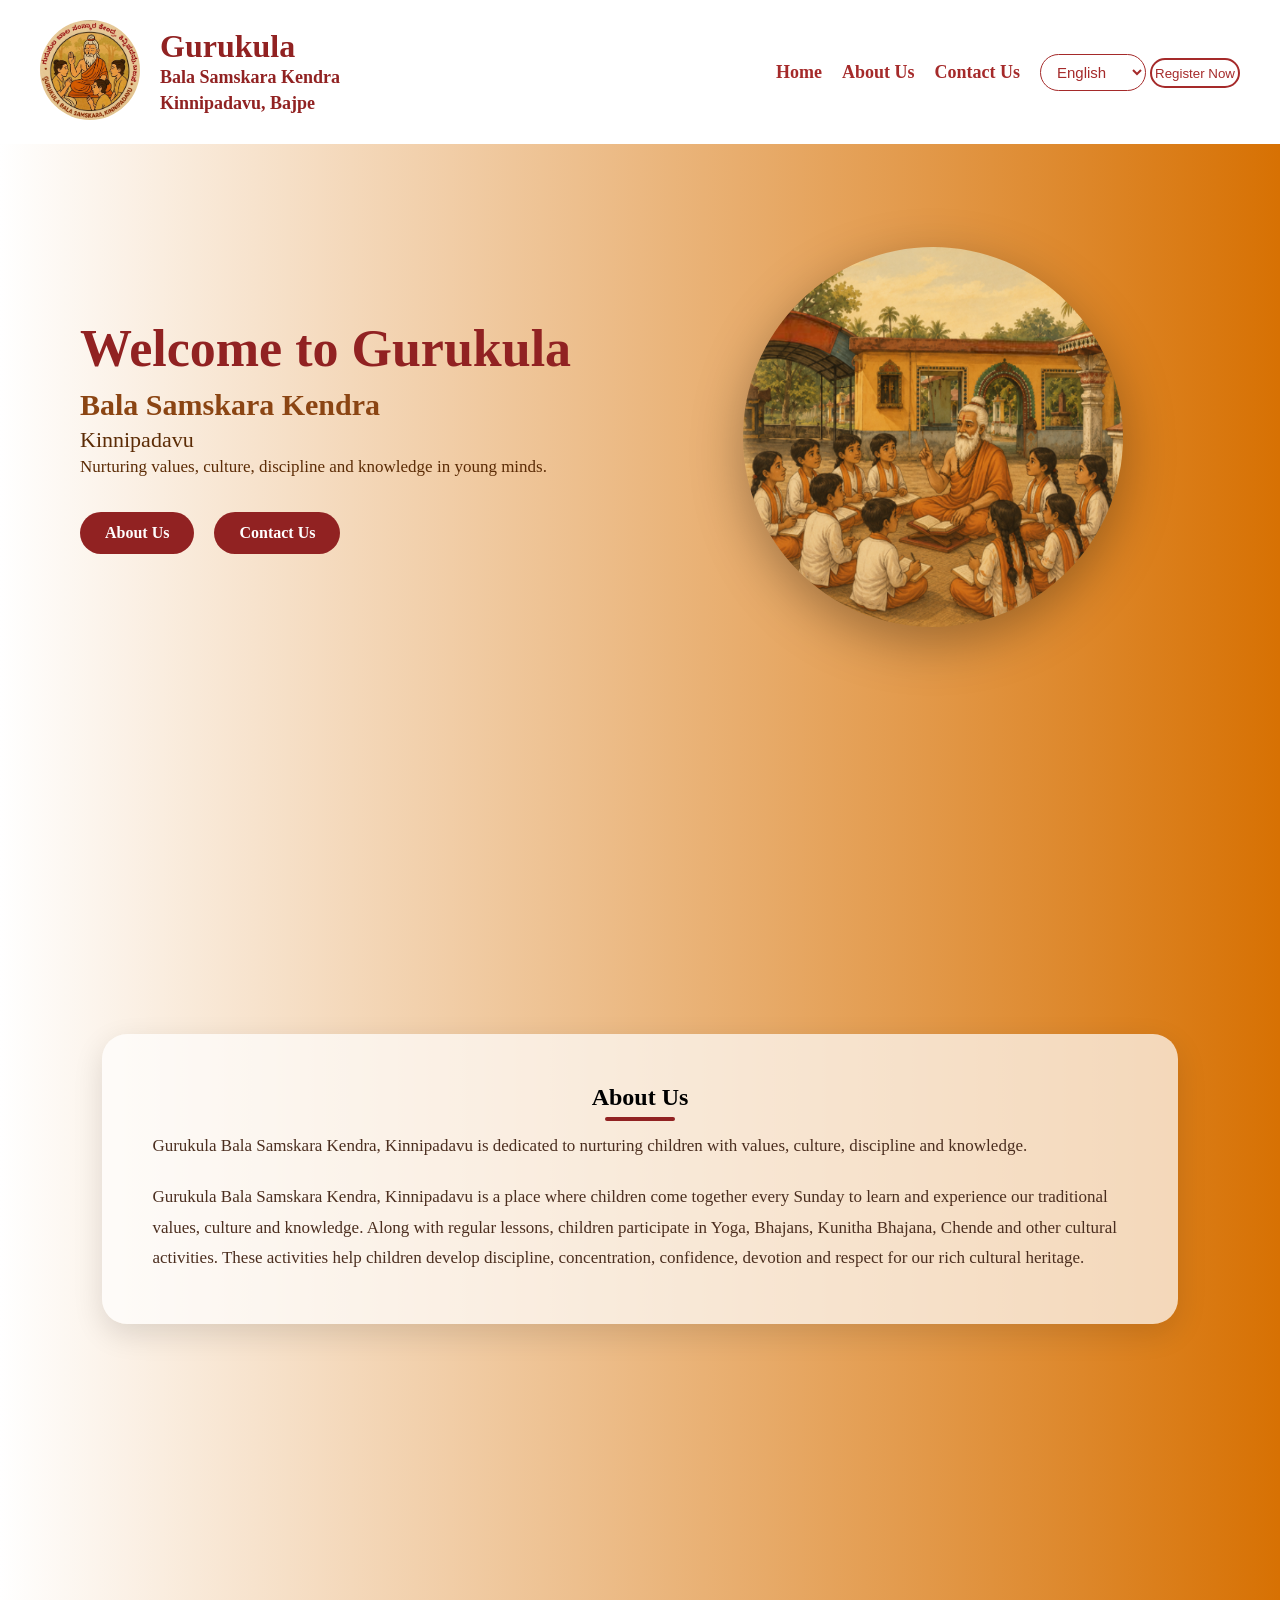
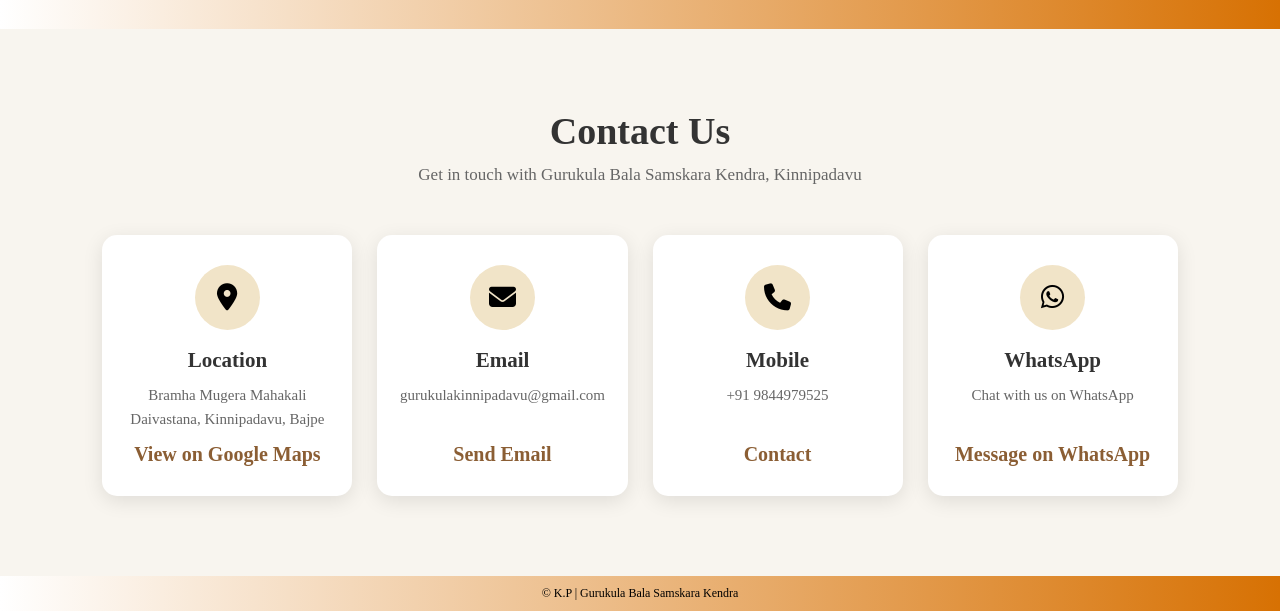
==== commit e575d588: "adding Register Button" ====
--- a/index.html
+++ b/index.html
@@ -50,6 +50,8 @@
                 <option value="kn">ಕನ್ನಡ</option>
 
             </select>
+
+            <button id="btn1">Register Now</button>
           </div>
        </div>
     </nav>
@@ -123,7 +125,7 @@
                 </div>
                 <h3 data-key="ema">Email</h3>
                 <p>gurukulakinnipadavu@gmail.com</p>
-                <a href="mailto:@gmail.com" data-key="linkname2">
+                <a href="mailto:gurukulakinnipadavu@gmail.com" data-key="linkname2">
                     Send Email
                 </a>
             </div>
@@ -133,8 +135,8 @@
                     <i class="fas fa-phone"></i>
                 </div>
                 <h3 data-key="phone">Mobile</h3>
-                <p>+91 </p>
-                <a href="tel:+" data-key="cont3">
+                <p>+91 9844979525</p>
+                <a href="tel:+919844979525" data-key="cont3">
                     Contact
                 </a>
             </div>
@@ -146,7 +148,7 @@
                 </div>
                 <h3 data-key="whats">WhatsApp</h3>
                 <p data-key="whatdesc">Chat with us on WhatsApp</p>
-                <a href="https://wa.me/" target="_blank" data-key="msgwa">
+                <a href="https://wa.me/919187514767" target="_blank" data-key="msgwa">
                     Message on WhatsApp
                 </a>
             </div>
--- a/style.css
+++ b/style.css
@@ -339,7 +339,19 @@
 }
 
 
-
+#btn1{
+    width: 90px;
+    height: 30px;
+    border:2px solid brown;
+    border-radius:120px;
+    background:white;
+    color:brown;
+}
+
+#btn1:hover{
+    color:white;
+    background:brown;
+}
 @media (max-width: 768px) {
 
     html,
@@ -640,9 +652,6 @@
 }
 
 
-/* =========================
-   FOOTER
-   ========================= */
 
 footer {
     width: 100%;
--- a/style.css
+++ b/style.css
@@ -339,7 +339,19 @@
 }
 
 
-
+#btn1{
+    width: 90px;
+    height: 30px;
+    border:2px solid brown;
+    border-radius:120px;
+    background:white;
+    color:brown;
+}
+
+#btn1:hover{
+    color:white;
+    background:brown;
+}
 @media (max-width: 768px) {
 
     html,
@@ -640,9 +652,6 @@
 }
 
 
-/* =========================
-   FOOTER
-   ========================= */
 
 footer {
     width: 100%;
